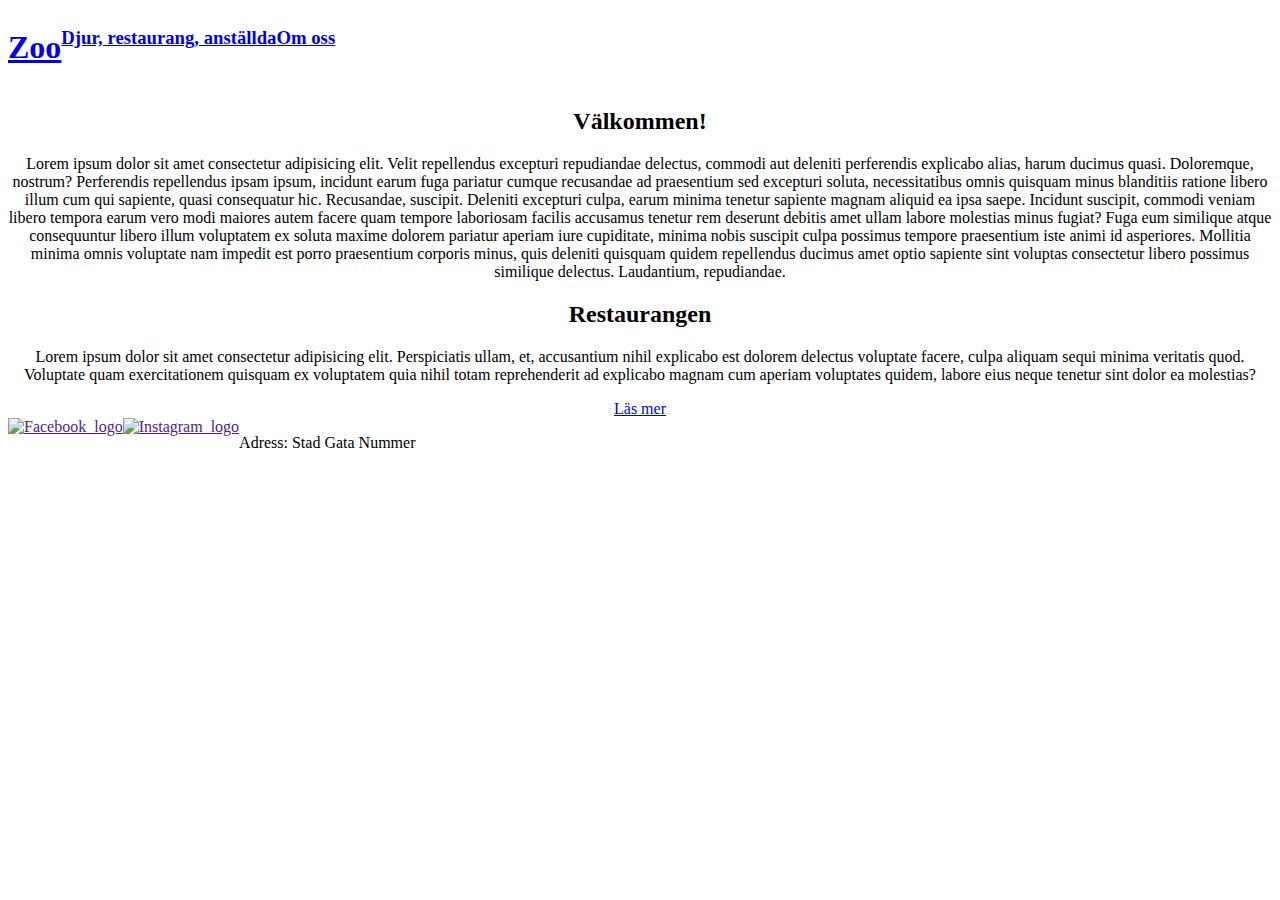
==== index.html @ ccea93da "La till filer" ====
<!DOCTYPE html>
<html lang="en">

<head>
    <meta charset="UTF-8">
    <meta http-equiv="X-UA-Compatible" content="IE=edge">
    <meta name="viewport" content="width=device-width, initial-scale=1.0">
    <link rel="stylesheet" href="css/style.css">
    <title>Document</title>
</head>

<body>
    <div id="grid_wrapper">

        <header id="navbar">
            <h1><a href="index.html">Zoo</a></h1>
            <h3> <a href="annat.html">Djur, restaurang, anställda</a> </h3>
            <h3> <a href="omoss.html">Om oss</a> </h3>

        </header>

        <div id="welcome">
            <h2>Välkommen!</h2>
            <p>Lorem ipsum dolor sit amet consectetur adipisicing elit. Velit repellendus excepturi repudiandae delectus, commodi aut deleniti perferendis explicabo alias, harum ducimus quasi. Doloremque, nostrum? Perferendis repellendus ipsam ipsum, incidunt earum fuga pariatur cumque recusandae ad praesentium sed excepturi soluta, necessitatibus omnis quisquam minus blanditiis ratione libero illum cum qui sapiente, quasi consequatur hic. Recusandae, suscipit. Deleniti excepturi culpa, earum minima tenetur sapiente magnam aliquid ea ipsa saepe. Incidunt suscipit, commodi veniam libero tempora earum vero modi maiores autem facere quam tempore laboriosam facilis accusamus tenetur rem deserunt debitis amet ullam labore molestias minus fugiat? Fuga eum similique atque consequuntur libero illum voluptatem ex soluta maxime dolorem pariatur aperiam iure cupiditate, minima nobis suscipit culpa possimus tempore praesentium iste animi id asperiores. Mollitia minima omnis voluptate nam impedit est porro praesentium corporis minus, quis deleniti quisquam quidem repellendus ducimus amet optio sapiente sint voluptas consectetur libero possimus similique delectus. Laudantium, repudiandae.</p>

        </div>

        <div id="bottom">
            <h2>Restaurangen</h2>
            <p>Lorem ipsum dolor sit amet consectetur adipisicing elit. Perspiciatis ullam, et, accusantium nihil explicabo est dolorem delectus voluptate facere, culpa aliquam sequi minima veritatis quod. Voluptate quam exercitationem quisquam ex voluptatem quia nihil totam reprehenderit ad explicabo magnam cum aperiam voluptates quidem, labore eius neque tenetur sint dolor ea molestias?</p>
            <a href="annat.html">Läs mer</a>
        </div>


        <div id="footer">
            <a href="">
                <img src="" alt="Facebook_logo">
            </a>
            <a href="">
                <img src="" alt="Instagram_logo">
            </a>
            <p>Adress: Stad Gata Nummer</p>

        </div>



    </div>


</body>

</html>
---- css/style.css ----
#grid_wrapper {
    grid-template-rows: 50px 500px 450px minmax(100px,1fr);
    grid-template-columns: 1fr;

    grid-template-areas: 
    "na"
    "we"
    "bo"
    "fo";
}

#navbar {
    grid-area: na;
    display: flex;
}

#welcome {
    grid-area: we;
    text-align: center;
    
}

#bottom {
    grid-area: bo;
    text-align: center;
}

#footer {
    grid-area: fo;
    display: flex;
}
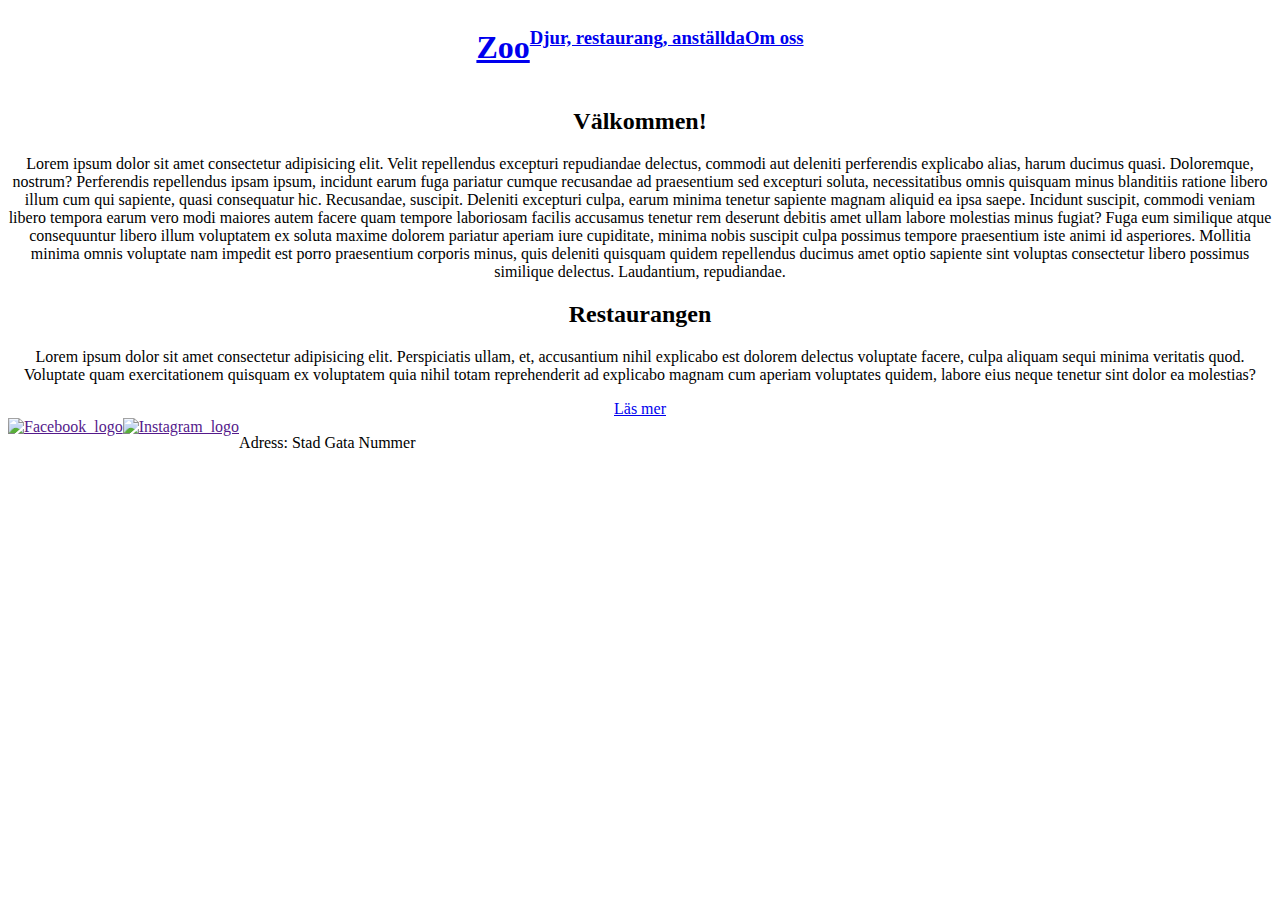
==== commit 27062ca6: "Små ändringar" ====
--- a/index.html
+++ b/index.html
@@ -31,7 +31,6 @@
             <a href="annat.html">Läs mer</a>
         </div>
 
-
         <div id="footer">
             <a href="">
                 <img src="" alt="Facebook_logo">
--- a/css/style.css
+++ b/css/style.css
@@ -13,6 +13,7 @@
 #navbar {
     grid-area: na;
     display: flex;
+    justify-content: center;
 }
 
 #welcome {
@@ -29,4 +30,20 @@
 #footer {
     grid-area: fo;
     display: flex;
+}
+
+/* Page 2 */
+
+#navbar2 {
+    grid-area: na2;
+    display: flex;
+    justify-content: center;
+}
+
+/* Page 3 */
+
+#navbar3 {
+    grid-area: na3;
+    display: flex;
+    justify-content: center;
 }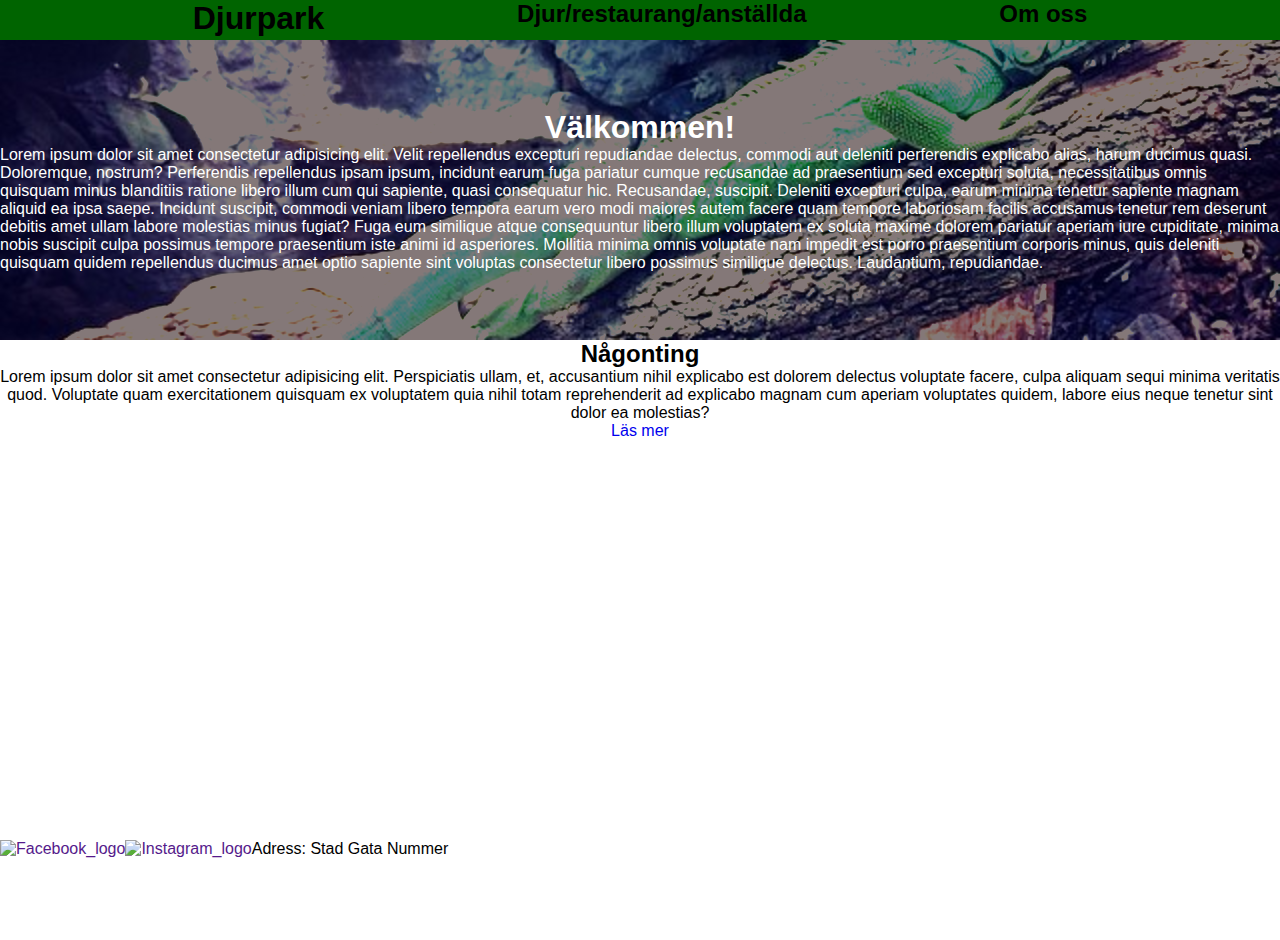
==== commit 4034005a: "Ändrade huvudsidan och mer" ====
--- a/index.html
+++ b/index.html
@@ -10,23 +10,23 @@
 </head>
 
 <body>
-    <div id="grid_wrapper">
+    <div id="grid_wrapper1">
 
-        <header id="navbar">
-            <h1><a href="index.html">Zoo</a></h1>
-            <h3> <a href="annat.html">Djur, restaurang, anställda</a> </h3>
-            <h3> <a href="omoss.html">Om oss</a> </h3>
+        <nav id="navbar">
+            <a href="index.html"><h1 class="link_header">Djurpark</h1></a>
+            <a href="annat.html"><h2 class="link_header">Djur/restaurang/anställda</h2></a>
+            <a href="omoss.html"><h2 class="link_header">Om oss</h2></a>
 
-        </header>
+        </nav>
 
         <div id="welcome">
-            <h2>Välkommen!</h2>
-            <p>Lorem ipsum dolor sit amet consectetur adipisicing elit. Velit repellendus excepturi repudiandae delectus, commodi aut deleniti perferendis explicabo alias, harum ducimus quasi. Doloremque, nostrum? Perferendis repellendus ipsam ipsum, incidunt earum fuga pariatur cumque recusandae ad praesentium sed excepturi soluta, necessitatibus omnis quisquam minus blanditiis ratione libero illum cum qui sapiente, quasi consequatur hic. Recusandae, suscipit. Deleniti excepturi culpa, earum minima tenetur sapiente magnam aliquid ea ipsa saepe. Incidunt suscipit, commodi veniam libero tempora earum vero modi maiores autem facere quam tempore laboriosam facilis accusamus tenetur rem deserunt debitis amet ullam labore molestias minus fugiat? Fuga eum similique atque consequuntur libero illum voluptatem ex soluta maxime dolorem pariatur aperiam iure cupiditate, minima nobis suscipit culpa possimus tempore praesentium iste animi id asperiores. Mollitia minima omnis voluptate nam impedit est porro praesentium corporis minus, quis deleniti quisquam quidem repellendus ducimus amet optio sapiente sint voluptas consectetur libero possimus similique delectus. Laudantium, repudiandae.</p>
+            <h1 id="welcome_header">Välkommen!</h1>
+            <p id="welcome_text">Lorem ipsum dolor sit amet consectetur adipisicing elit. Velit repellendus excepturi repudiandae delectus, commodi aut deleniti perferendis explicabo alias, harum ducimus quasi. Doloremque, nostrum? Perferendis repellendus ipsam ipsum, incidunt earum fuga pariatur cumque recusandae ad praesentium sed excepturi soluta, necessitatibus omnis quisquam minus blanditiis ratione libero illum cum qui sapiente, quasi consequatur hic. Recusandae, suscipit. Deleniti excepturi culpa, earum minima tenetur sapiente magnam aliquid ea ipsa saepe. Incidunt suscipit, commodi veniam libero tempora earum vero modi maiores autem facere quam tempore laboriosam facilis accusamus tenetur rem deserunt debitis amet ullam labore molestias minus fugiat? Fuga eum similique atque consequuntur libero illum voluptatem ex soluta maxime dolorem pariatur aperiam iure cupiditate, minima nobis suscipit culpa possimus tempore praesentium iste animi id asperiores. Mollitia minima omnis voluptate nam impedit est porro praesentium corporis minus, quis deleniti quisquam quidem repellendus ducimus amet optio sapiente sint voluptas consectetur libero possimus similique delectus. Laudantium, repudiandae.</p>
 
         </div>
 
         <div id="bottom">
-            <h2>Restaurangen</h2>
+            <h2>Någonting</h2>
             <p>Lorem ipsum dolor sit amet consectetur adipisicing elit. Perspiciatis ullam, et, accusantium nihil explicabo est dolorem delectus voluptate facere, culpa aliquam sequi minima veritatis quod. Voluptate quam exercitationem quisquam ex voluptatem quia nihil totam reprehenderit ad explicabo magnam cum aperiam voluptates quidem, labore eius neque tenetur sint dolor ea molestias?</p>
             <a href="annat.html">Läs mer</a>
         </div>
--- a/css/style.css
+++ b/css/style.css
@@ -1,8 +1,28 @@
+* {
+    padding: 0;
+    margin: 0;
+    font-family: Verdana, Geneva, Tahoma, sans-serif;
+}
 
-#grid_wrapper {
-    grid-template-rows: 50px 500px 450px minmax(100px,1fr);
+a {
+    text-decoration: none;
+}
+
+a:hover { 
+    background: rgba(213, 228, 137, 0.5);
+    cursor: pointer;
+}
+
+.link_header {
+    color: black;
+    text-decoration: none;
+}
+
+#grid_wrapper1 {
+    display: grid;
+    height: 100vh;
+    grid-template-rows: 40px 300px 500px minmax(100px,1fr);
     grid-template-columns: 1fr;
-
     grid-template-areas: 
     "na"
     "we"
@@ -13,13 +33,31 @@
 #navbar {
     grid-area: na;
     display: flex;
-    justify-content: center;
+    justify-content: space-evenly;
+    background-color: darkgreen;
 }
 
 #welcome {
+    display: flex;
+    background-color: rgb(132, 120, 120);
     grid-area: we;
+    justify-content: center;
+    flex-direction: column;
+    background-image: url("../img/animals/lizard.jpeg");
+    background-repeat: no-repeat;
+    background-size: cover;
+    background-position: center;
+    background-blend-mode: darken;
+}
+
+#welcome_header {
     text-align: center;
-    
+    color: rgb(255, 255, 255);
+}
+
+#welcome_text {
+    text-align: left;
+    color: rgb(255, 255, 255);
 }
 
 #bottom {
@@ -34,16 +72,33 @@
 
 /* Page 2 */
 
+#grid_wrapper2 {
+    height: 100vh;
+    display: grid;
+    grid-template-rows: 40px 1fr 1fr 1fr;
+    grid-template-columns: 1fr, 1fr;
+
+    grid-template-areas: 
+    "na2 na2"
+    "an an"
+    "re ti"
+    "em em";
+}
+
 #navbar2 {
     grid-area: na2;
     display: flex;
-    justify-content: center;
+    justify-content: space-evenly;
+    background-color: darkgreen;
 }
+
+
 
 /* Page 3 */
 
 #navbar3 {
-    grid-area: na3;
+
     display: flex;
-    justify-content: center;
+    justify-content: space-evenly;
+    background-color: darkgreen;
 }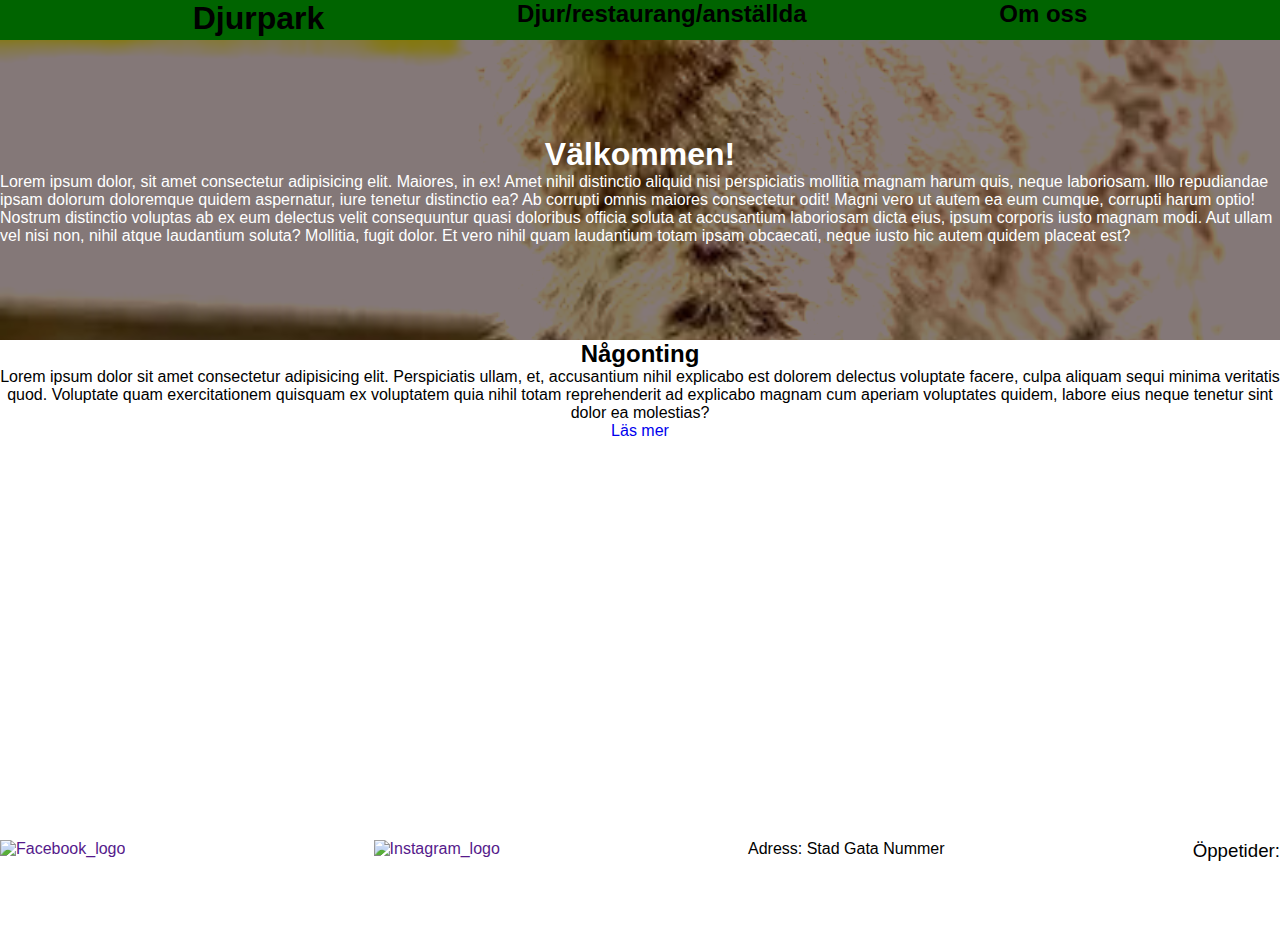
==== commit 1fc3ad55: "Card-layout och mer" ====
--- a/index.html
+++ b/index.html
@@ -1,52 +1,63 @@
 <!DOCTYPE html>
 <html lang="en">
+  <head>
+    <meta charset="UTF-8" />
+    <meta http-equiv="X-UA-Compatible" content="IE=edge" />
+    <meta name="viewport" content="width=device-width, initial-scale=1.0" />
+    <link rel="stylesheet" href="css/style.css" />
+    <title>Document</title>
+  </head>
 
-<head>
-    <meta charset="UTF-8">
-    <meta http-equiv="X-UA-Compatible" content="IE=edge">
-    <meta name="viewport" content="width=device-width, initial-scale=1.0">
-    <link rel="stylesheet" href="css/style.css">
-    <title>Document</title>
-</head>
+  <body>
+    <div id="grid_wrapper1">
+      <nav id="navbar">
+        <a href="index.html"><h1 class="link_header">Djurpark</h1></a>
+        <a href="annat.html"
+          ><h2 class="link_header">Djur/restaurang/anställda</h2></a
+        >
+        <a href="omoss.html"><h2 class="link_header">Om oss</h2></a>
+      </nav>
 
-<body>
-    <div id="grid_wrapper1">
+      <div id="welcome">
+        <h1 id="welcome_header">Välkommen!</h1>
+        <p id="welcome_text">
+          Lorem ipsum dolor, sit amet consectetur adipisicing elit. Maiores, in
+          ex! Amet nihil distinctio aliquid nisi perspiciatis mollitia magnam
+          harum quis, neque laboriosam. Illo repudiandae ipsam dolorum
+          doloremque quidem aspernatur, iure tenetur distinctio ea? Ab corrupti
+          omnis maiores consectetur odit! Magni vero ut autem ea eum cumque,
+          corrupti harum optio! Nostrum distinctio voluptas ab ex eum delectus
+          velit consequuntur quasi doloribus officia soluta at accusantium
+          laboriosam dicta eius, ipsum corporis iusto magnam modi. Aut ullam vel
+          nisi non, nihil atque laudantium soluta? Mollitia, fugit dolor. Et
+          vero nihil quam laudantium totam ipsam obcaecati, neque iusto hic
+          autem quidem placeat est?
+        </p>
+      </div>
 
-        <nav id="navbar">
-            <a href="index.html"><h1 class="link_header">Djurpark</h1></a>
-            <a href="annat.html"><h2 class="link_header">Djur/restaurang/anställda</h2></a>
-            <a href="omoss.html"><h2 class="link_header">Om oss</h2></a>
+      <div id="bottom">
+        <h2>Någonting</h2>
+        <p>
+          Lorem ipsum dolor sit amet consectetur adipisicing elit. Perspiciatis
+          ullam, et, accusantium nihil explicabo est dolorem delectus voluptate
+          facere, culpa aliquam sequi minima veritatis quod. Voluptate quam
+          exercitationem quisquam ex voluptatem quia nihil totam reprehenderit
+          ad explicabo magnam cum aperiam voluptates quidem, labore eius neque
+          tenetur sint dolor ea molestias?
+        </p>
+        <a href="annat.html">Läs mer</a>
+      </div>
 
-        </nav>
-
-        <div id="welcome">
-            <h1 id="welcome_header">Välkommen!</h1>
-            <p id="welcome_text">Lorem ipsum dolor sit amet consectetur adipisicing elit. Velit repellendus excepturi repudiandae delectus, commodi aut deleniti perferendis explicabo alias, harum ducimus quasi. Doloremque, nostrum? Perferendis repellendus ipsam ipsum, incidunt earum fuga pariatur cumque recusandae ad praesentium sed excepturi soluta, necessitatibus omnis quisquam minus blanditiis ratione libero illum cum qui sapiente, quasi consequatur hic. Recusandae, suscipit. Deleniti excepturi culpa, earum minima tenetur sapiente magnam aliquid ea ipsa saepe. Incidunt suscipit, commodi veniam libero tempora earum vero modi maiores autem facere quam tempore laboriosam facilis accusamus tenetur rem deserunt debitis amet ullam labore molestias minus fugiat? Fuga eum similique atque consequuntur libero illum voluptatem ex soluta maxime dolorem pariatur aperiam iure cupiditate, minima nobis suscipit culpa possimus tempore praesentium iste animi id asperiores. Mollitia minima omnis voluptate nam impedit est porro praesentium corporis minus, quis deleniti quisquam quidem repellendus ducimus amet optio sapiente sint voluptas consectetur libero possimus similique delectus. Laudantium, repudiandae.</p>
-
-        </div>
-
-        <div id="bottom">
-            <h2>Någonting</h2>
-            <p>Lorem ipsum dolor sit amet consectetur adipisicing elit. Perspiciatis ullam, et, accusantium nihil explicabo est dolorem delectus voluptate facere, culpa aliquam sequi minima veritatis quod. Voluptate quam exercitationem quisquam ex voluptatem quia nihil totam reprehenderit ad explicabo magnam cum aperiam voluptates quidem, labore eius neque tenetur sint dolor ea molestias?</p>
-            <a href="annat.html">Läs mer</a>
-        </div>
-
-        <div id="footer">
-            <a href="">
-                <img src="" alt="Facebook_logo">
-            </a>
-            <a href="">
-                <img src="" alt="Instagram_logo">
-            </a>
-            <p>Adress: Stad Gata Nummer</p>
-
-        </div>
-
-
-
+      <div id="footer">
+        <a href="">
+          <img src="" alt="Facebook_logo" />
+        </a>
+        <a href="">
+          <img src="" alt="Instagram_logo" />
+        </a>
+        <p>Adress: Stad Gata Nummer</p>
+        <h3>Öppetider:</h3>
+      </div>
     </div>
-
-
-</body>
-
-</html>+  </body>
+</html>
--- a/css/style.css
+++ b/css/style.css
@@ -1,29 +1,34 @@
 * {
-    padding: 0;
-    margin: 0;
-    font-family: Verdana, Geneva, Tahoma, sans-serif;
+  padding: 0;
+  margin: 0;
+  font-family: Verdana, Geneva, Tahoma, sans-serif;
+  box-sizing: border-box;
+}
+
+h3 {
+  font-weight: lighter;
 }
 
 a {
-    text-decoration: none;
+  text-decoration: none;
 }
 
-a:hover { 
-    background: rgba(213, 228, 137, 0.5);
-    cursor: pointer;
+a:hover {
+  background: rgba(213, 228, 137, 0.5);
+  cursor: pointer;
 }
 
 .link_header {
-    color: black;
-    text-decoration: none;
+  color: black;
+  text-decoration: none;
 }
 
 #grid_wrapper1 {
-    display: grid;
-    height: 100vh;
-    grid-template-rows: 40px 300px 500px minmax(100px,1fr);
-    grid-template-columns: 1fr;
-    grid-template-areas: 
+  display: grid;
+  height: 100vh;
+  grid-template-rows: 40px 300px 500px minmax(100px, 1fr);
+  grid-template-columns: 1fr;
+  grid-template-areas:
     "na"
     "we"
     "bo"
@@ -31,54 +36,56 @@
 }
 
 #navbar {
-    grid-area: na;
-    display: flex;
-    justify-content: space-evenly;
-    background-color: darkgreen;
+  grid-area: na;
+  display: flex;
+  justify-content: space-evenly;
+  background-color: darkgreen;
 }
 
 #welcome {
-    display: flex;
-    background-color: rgb(132, 120, 120);
-    grid-area: we;
-    justify-content: center;
-    flex-direction: column;
-    background-image: url("../img/animals/lizard.jpeg");
-    background-repeat: no-repeat;
-    background-size: cover;
-    background-position: center;
-    background-blend-mode: darken;
+  display: flex;
+  background-color: rgb(132, 120, 120);
+  grid-area: we;
+  justify-content: center;
+  flex-direction: column;
+  background-image: url("../img/animals/lynx.jpg");
+  background-repeat: no-repeat;
+  background-size: cover;
+  background-position: center;
+  background-blend-mode: darken;
 }
 
 #welcome_header {
-    text-align: center;
-    color: rgb(255, 255, 255);
+  text-align: center;
+  color: rgb(255, 255, 255);
 }
 
 #welcome_text {
-    text-align: left;
-    color: rgb(255, 255, 255);
+  text-align: left;
+  color: rgb(255, 255, 255);
 }
 
 #bottom {
-    grid-area: bo;
-    text-align: center;
+  grid-area: bo;
+  text-align: center;
 }
 
 #footer {
-    grid-area: fo;
-    display: flex;
+  grid-area: fo;
+  display: flex;
+  justify-content: space-between;
+  text-align: left;
 }
 
 /* Page 2 */
 
 #grid_wrapper2 {
-    height: 100vh;
-    display: grid;
-    grid-template-rows: 40px 1fr 1fr 1fr;
-    grid-template-columns: 1fr, 1fr;
+  height: 100vh;
+  display: grid;
+  grid-template-rows: 40px 1fr 1fr 1fr;
+  grid-template-columns: 1fr, 1fr;
 
-    grid-template-areas: 
+  grid-template-areas:
     "na2 na2"
     "an an"
     "re ti"
@@ -86,19 +93,72 @@
 }
 
 #navbar2 {
-    grid-area: na2;
-    display: flex;
-    justify-content: space-evenly;
-    background-color: darkgreen;
+  grid-area: na2;
+  display: flex;
+  justify-content: space-evenly;
+  background-color: darkgreen;
 }
 
+#animals {
+    grid-area: an;
+    text-align: center;
+}
 
+#animal_cards {
+    display: flex;
+    flex-wrap: wrap;
+    justify-content: center;
+    flex-direction: row;
+}
+
+.article_animal {
+    display: flex;
+    text-align: center;
+    flex-direction: column;
+    margin: 10px;
+}
+
+.img_animal {
+    border: 3px solid black;
+    border-radius: 10%;
+    width: 300px;
+    height: 300px;
+}
+
+#restaurant {
+    grid-area: re;
+    text-align: center;
+}
+
+#dish_cards {
+    display: flex;
+    flex-direction: row;
+    justify-content: flex-start;
+    flex-wrap: wrap;
+}
+
+.img_dish {
+  border: 3px solid black;
+  border-radius: 10%;
+  width: 300px;
+  height: 300px;
+}
+
+#times {
+    grid-area: ti;
+    border: 4px ridge black;
+    width: 300px;
+    text-align: center;
+}
+
+#employees {
+    grid-area: em;
+}
 
 /* Page 3 */
 
 #navbar3 {
-
-    display: flex;
-    justify-content: space-evenly;
-    background-color: darkgreen;
-}+  display: flex;
+  justify-content: space-evenly;
+  background-color: darkgreen;
+}
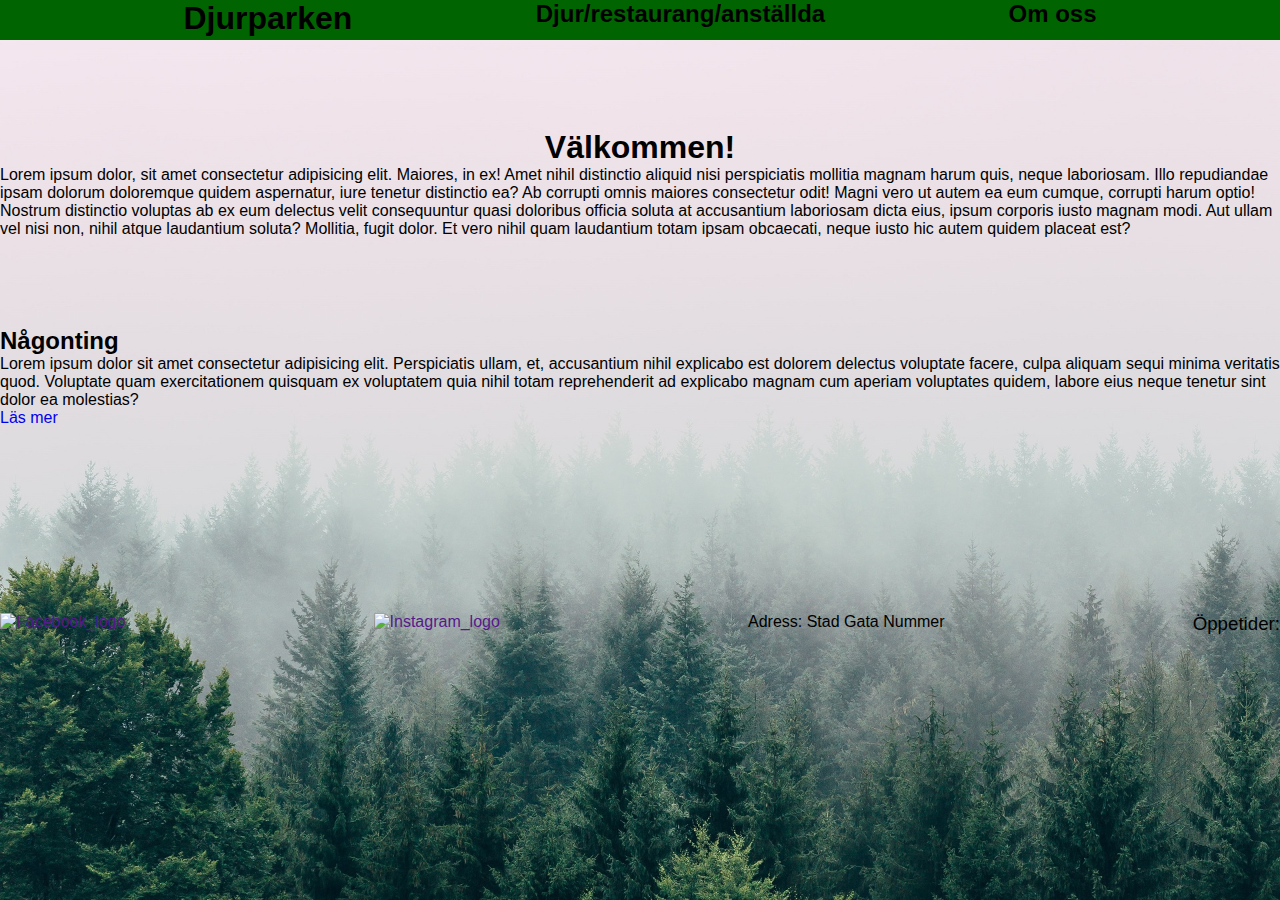
==== commit 5af2f755: "Ändrat första- och andrasidan." ====
--- a/index.html
+++ b/index.html
@@ -11,7 +11,7 @@
   <body>
     <div id="grid_wrapper1">
       <nav id="navbar">
-        <a href="index.html"><h1 class="link_header">Djurpark</h1></a>
+        <a href="index.html"><h1 class="link_header">Djurparken</h1></a>
         <a href="annat.html"
           ><h2 class="link_header">Djur/restaurang/anställda</h2></a
         >
--- a/css/style.css
+++ b/css/style.css
@@ -26,13 +26,19 @@
 #grid_wrapper1 {
   display: grid;
   height: 100vh;
-  grid-template-rows: 40px 300px 500px minmax(100px, 1fr);
+  grid-template-rows: 40px 1fr 1fr minmax(100px, 1fr);
   grid-template-columns: 1fr;
   grid-template-areas:
     "na"
     "we"
     "bo"
     "fo";
+
+	background-image: url("../img/backgrounds/forest.jpg");
+  	background-repeat: no-repeat;
+  	background-size: cover;
+  	background-position: center;
+  	background-blend-mode: darken;
 }
 
 #navbar {
@@ -44,30 +50,24 @@
 
 #welcome {
   display: flex;
-  background-color: rgb(132, 120, 120);
   grid-area: we;
   justify-content: center;
   flex-direction: column;
-  background-image: url("../img/animals/lynx.jpg");
-  background-repeat: no-repeat;
-  background-size: cover;
-  background-position: center;
-  background-blend-mode: darken;
+  
 }
 
 #welcome_header {
   text-align: center;
-  color: rgb(255, 255, 255);
 }
 
 #welcome_text {
   text-align: left;
-  color: rgb(255, 255, 255);
 }
 
 #bottom {
   grid-area: bo;
-  text-align: center;
+  text-align: left;
+  word-wrap: wrap;
 }
 
 #footer {
@@ -80,16 +80,21 @@
 /* Page 2 */
 
 #grid_wrapper2 {
-  height: 100vh;
+  height: auto;
   display: grid;
-  grid-template-rows: 40px 1fr 1fr 1fr;
+  grid-template-rows: 40px 1fr 1fr;
   grid-template-columns: 1fr, 1fr;
 
   grid-template-areas:
     "na2 na2"
     "an an"
-    "re ti"
-    "em em";
+    "re ti";
+
+    background-image: url("../img/backgrounds/rainforest.jpg");
+    background-size: cover;
+    background-repeat: no-repeat;
+	background-position: center;
+	background-blend-mode: darken;
 }
 
 #navbar2 {
@@ -102,6 +107,9 @@
 #animals {
     grid-area: an;
     text-align: center;
+	background-color: rgba(0, 0, 0, 0.3);
+	border: 4px ridge white;
+	color: white;
 }
 
 #animal_cards {
@@ -109,8 +117,8 @@
     flex-wrap: wrap;
     justify-content: center;
     flex-direction: row;
+	color: white;
 }
-
 .article_animal {
     display: flex;
     text-align: center;
@@ -128,6 +136,9 @@
 #restaurant {
     grid-area: re;
     text-align: center;
+	color: white;
+	background-color: rgba(0, 0, 0, 0.3);
+	border: 4px ridge white;
 }
 
 #dish_cards {
@@ -135,6 +146,7 @@
     flex-direction: row;
     justify-content: flex-start;
     flex-wrap: wrap;
+	color: white;
 }
 
 .img_dish {
@@ -145,20 +157,36 @@
 }
 
 #times {
-    grid-area: ti;
-    border: 4px ridge black;
-    width: 300px;
-    text-align: center;
-}
-
-#employees {
-    grid-area: em;
+  grid-area: ti;
+  border: 4px ridge white;
+  width: 500px;
+  text-align: center;
+  color: white;
+  background-color: rgba(0, 0, 0, 0.3);
+  height: 200px;
 }
 
 /* Page 3 */
 
+#grid_wrapper3 {
+	height: 100vh;
+  	display: grid;
+  	grid-template-rows: 1fr 1fr 1fr;
+  	grid-template-columns: 1fr, 1fr;
+
+  	grid-template-areas:
+  	"na na"
+  	"om om"  
+  	"em em";
+}
+
 #navbar3 {
-  display: flex;
-  justify-content: space-evenly;
-  background-color: darkgreen;
+  	grid-area: na;
+  	display: flex;
+  	justify-content: space-evenly;
+  	background-color: darkgreen;
 }
+
+#employees {
+  	grid-area: em;
+}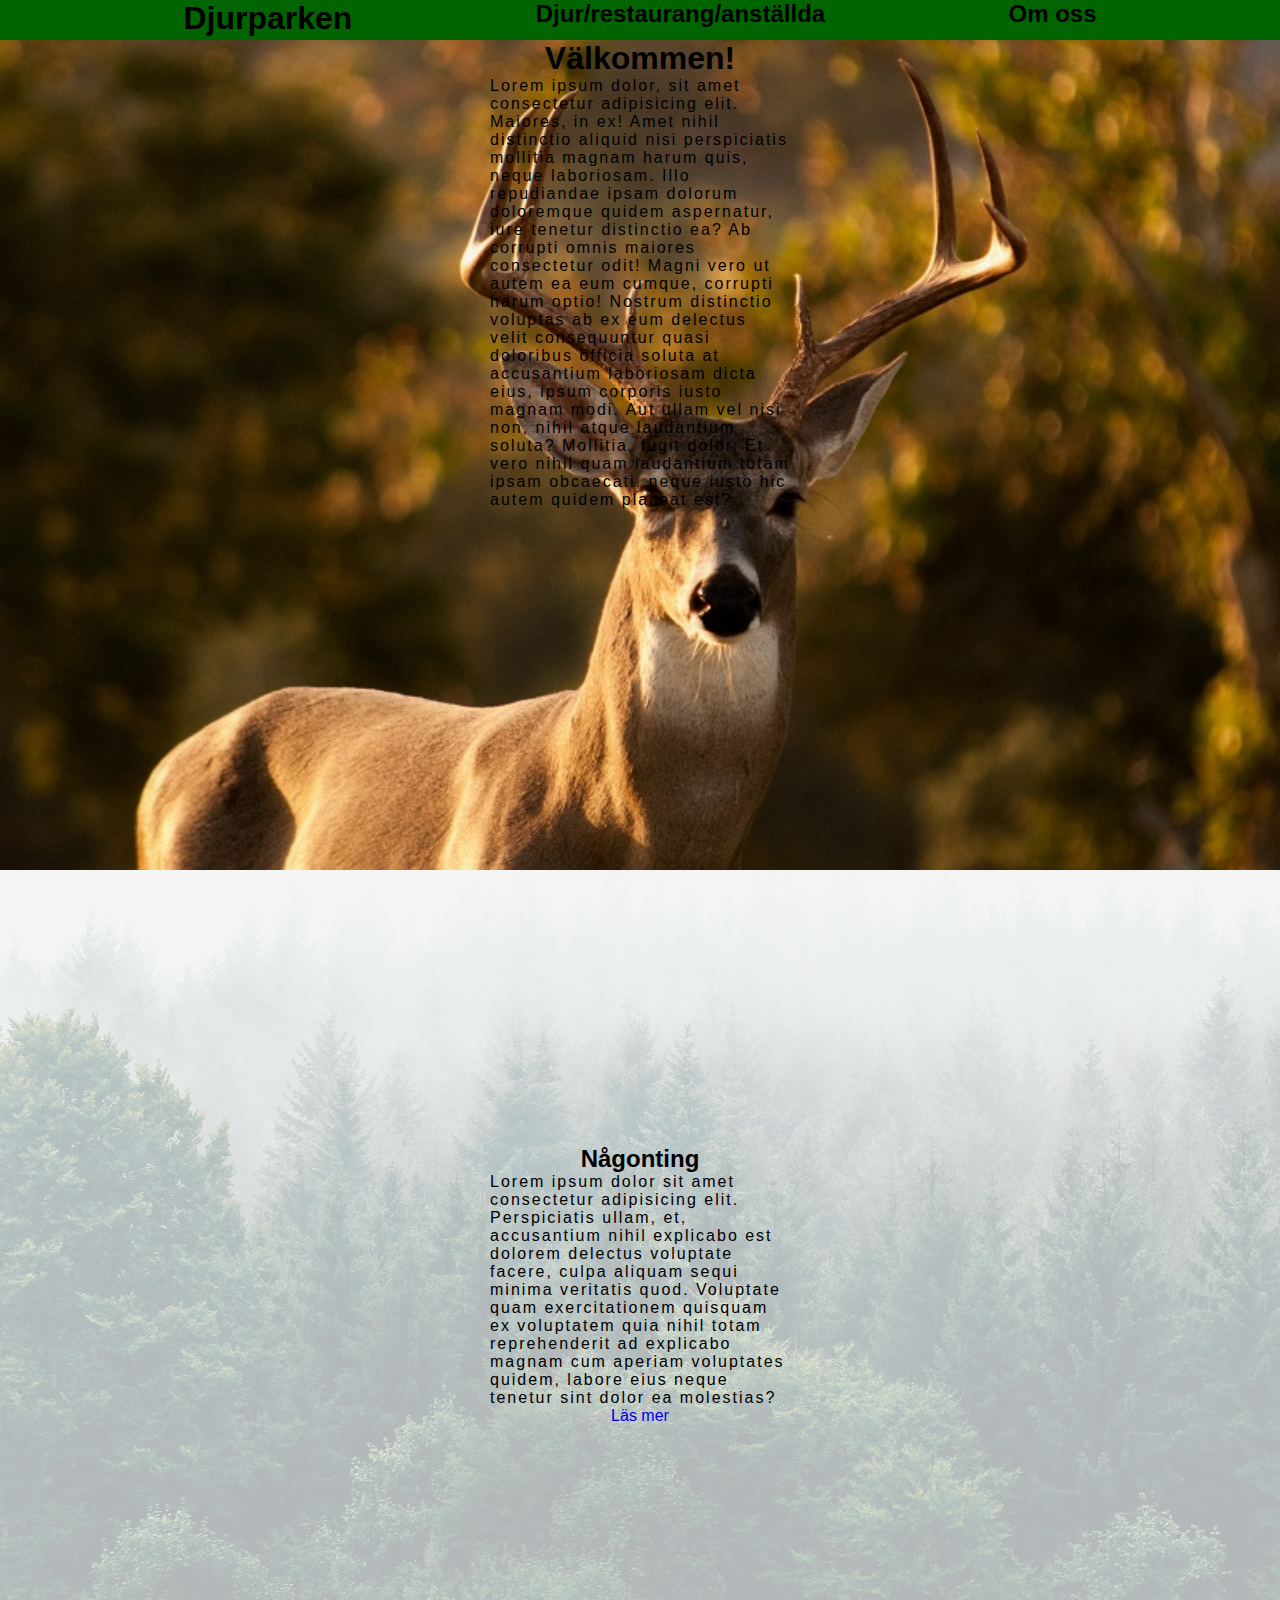
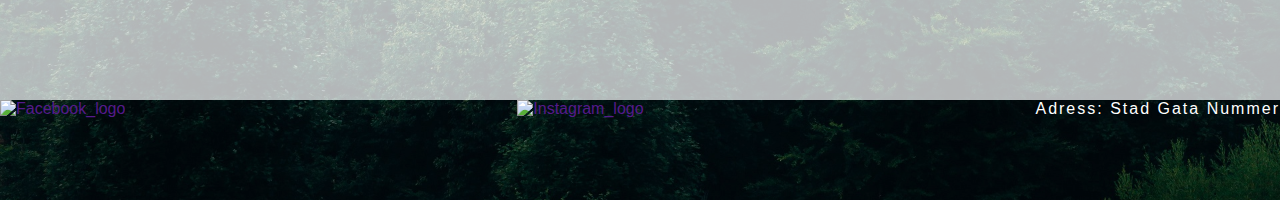
==== commit 42ee006f: "Ändrat bakgrunder och textstil" ====
--- a/index.html
+++ b/index.html
@@ -13,14 +13,14 @@
       <nav id="navbar">
         <a href="index.html"><h1 class="link_header">Djurparken</h1></a>
         <a href="annat.html"
-          ><h2 class="link_header">Djur/restaurang/anställda</h2></a
-        >
+          ><h2 class="link_header">Djur/restaurang/anställda</h2></a>
         <a href="omoss.html"><h2 class="link_header">Om oss</h2></a>
       </nav>
 
       <div id="welcome">
-        <h1 id="welcome_header">Välkommen!</h1>
-        <p id="welcome_text">
+        <div id="welcome_info">
+          <h1 id="welcome_header">Välkommen!</h1>
+          <p id="welcome_text">
           Lorem ipsum dolor, sit amet consectetur adipisicing elit. Maiores, in
           ex! Amet nihil distinctio aliquid nisi perspiciatis mollitia magnam
           harum quis, neque laboriosam. Illo repudiandae ipsam dolorum
@@ -32,7 +32,8 @@
           nisi non, nihil atque laudantium soluta? Mollitia, fugit dolor. Et
           vero nihil quam laudantium totam ipsam obcaecati, neque iusto hic
           autem quidem placeat est?
-        </p>
+          </p>
+        </div>
       </div>
 
       <div id="bottom">
@@ -48,7 +49,7 @@
         <a href="annat.html">Läs mer</a>
       </div>
 
-      <div id="footer">
+      <footer id="footer">
         <a href="">
           <img src="" alt="Facebook_logo" />
         </a>
@@ -56,8 +57,7 @@
           <img src="" alt="Instagram_logo" />
         </a>
         <p>Adress: Stad Gata Nummer</p>
-        <h3>Öppetider:</h3>
-      </div>
+      </footer>
     </div>
   </body>
 </html>
--- a/css/style.css
+++ b/css/style.css
@@ -25,8 +25,8 @@
 
 #grid_wrapper1 {
   display: grid;
-  height: 100vh;
-  grid-template-rows: 40px 1fr 1fr minmax(100px, 1fr);
+  height: 200vh;
+  grid-template-rows: 40px 1fr 1fr minmax(50px, 100px);
   grid-template-columns: 1fr;
   grid-template-areas:
     "na"
@@ -34,11 +34,11 @@
     "bo"
     "fo";
 
-	background-image: url("../img/backgrounds/forest.jpg");
-  	background-repeat: no-repeat;
-  	background-size: cover;
-  	background-position: center;
-  	background-blend-mode: darken;
+  background-image: url("../img/backgrounds/forest.jpg");
+  background-repeat: no-repeat;
+  background-size: cover;
+  background-position: center;
+  background-blend-mode: darken;
 }
 
 #navbar {
@@ -49,11 +49,19 @@
 }
 
 #welcome {
-  display: flex;
   grid-area: we;
+  background: url("../img/animals/deer.jpg") repeat rgba(255, 255, 255, 0.4);
+  background-repeat: no-repeat;
+  background-size: cover;
+  background-position: center;
+  
+}
+
+#welcome_info {
+  display: flex;
   justify-content: center;
   flex-direction: column;
-  
+  align-items: center;
 }
 
 #welcome_header {
@@ -65,9 +73,12 @@
 }
 
 #bottom {
+  display: flex;
   grid-area: bo;
-  text-align: left;
-  word-wrap: wrap;
+  justify-content: center;
+  flex-direction: column;
+  background-color: rgba(255, 255, 255, 0.7);
+  align-items: center;
 }
 
 #footer {
@@ -75,6 +86,8 @@
   display: flex;
   justify-content: space-between;
   text-align: left;
+  color: white;
+  background-color: rgba(0, 0, 0, 0.3);
 }
 
 /* Page 2 */
@@ -136,24 +149,24 @@
 #restaurant {
     grid-area: re;
     text-align: center;
-	color: white;
-	background-color: rgba(0, 0, 0, 0.3);
-	border: 4px ridge white;
+	  color: white;
+	  background-color: rgba(0, 0, 0, 0.8);
+	  border: 4px ridge white;
 }
 
 #dish_cards {
     display: flex;
-    flex-direction: row;
+    flex-direction: column;
     justify-content: flex-start;
     flex-wrap: wrap;
-	color: white;
+	  color: white;
 }
 
 .img_dish {
-  border: 3px solid black;
-  border-radius: 10%;
-  width: 300px;
-  height: 300px;
+    border: 3px solid black;
+    border-radius: 10%;
+    width: 300px;
+    height: 300px;
 }
 
 #times {
@@ -171,12 +184,12 @@
 #grid_wrapper3 {
 	height: 100vh;
   	display: grid;
-  	grid-template-rows: 1fr 1fr 1fr;
+  	grid-template-rows: 40px 1fr 1fr;
   	grid-template-columns: 1fr, 1fr;
 
   	grid-template-areas:
   	"na na"
-  	"om om"  
+  	"in in"  
   	"em em";
 }
 
@@ -187,6 +200,38 @@
   	background-color: darkgreen;
 }
 
+#info {
+  grid-area: in;
+  
+}
+
+#historia {
+  display: flex;
+  border: 4px ridge white;
+  flex-direction: row;
+  align-items: center;
+  text-align: left;
+  justify-content: space-around;
+  
+}
+
 #employees {
   	grid-area: em;
+}
+
+p {
+  text-overflow: ellipsis;
+  max-width: 300px;
+  letter-spacing: 2px;
+}
+
+#img_papegoja {
+  width: 500px;
+  height: auto;
+  position: relative;
+  left: 300px;
+}
+
+.header_center {
+  text-align: center;
 }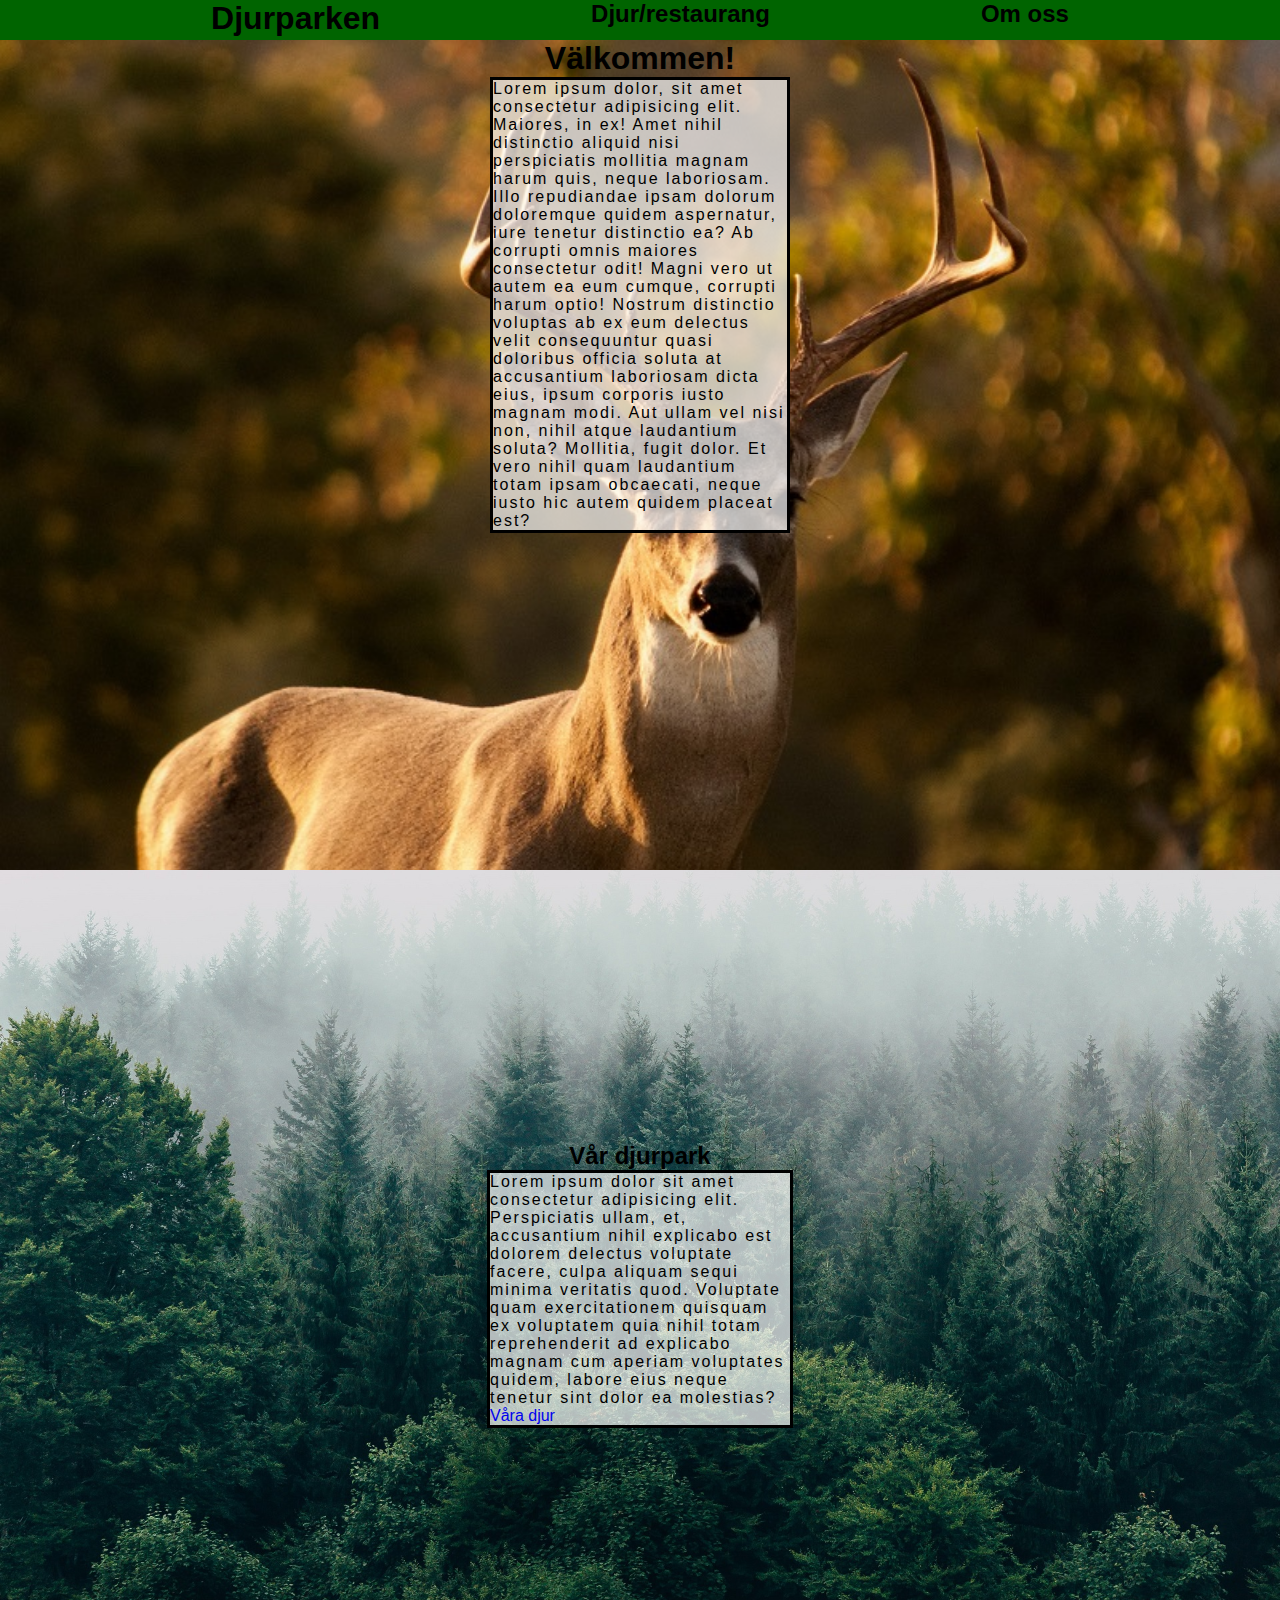
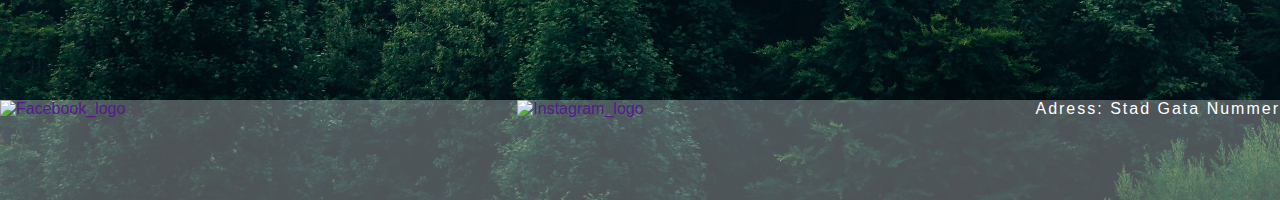
==== commit 7bc50326: "Ändrat borders, bildstorlek och textfärg och mer." ====
--- a/index.html
+++ b/index.html
@@ -5,7 +5,7 @@
     <meta http-equiv="X-UA-Compatible" content="IE=edge" />
     <meta name="viewport" content="width=device-width, initial-scale=1.0" />
     <link rel="stylesheet" href="css/style.css" />
-    <title>Document</title>
+    <title>Djurparken</title>
   </head>
 
   <body>
@@ -13,7 +13,7 @@
       <nav id="navbar">
         <a href="index.html"><h1 class="link_header">Djurparken</h1></a>
         <a href="annat.html"
-          ><h2 class="link_header">Djur/restaurang/anställda</h2></a>
+          ><h2 class="link_header">Djur/restaurang</h2></a>
         <a href="omoss.html"><h2 class="link_header">Om oss</h2></a>
       </nav>
 
@@ -37,16 +37,19 @@
       </div>
 
       <div id="bottom">
-        <h2>Någonting</h2>
-        <p>
-          Lorem ipsum dolor sit amet consectetur adipisicing elit. Perspiciatis
-          ullam, et, accusantium nihil explicabo est dolorem delectus voluptate
-          facere, culpa aliquam sequi minima veritatis quod. Voluptate quam
-          exercitationem quisquam ex voluptatem quia nihil totam reprehenderit
-          ad explicabo magnam cum aperiam voluptates quidem, labore eius neque
-          tenetur sint dolor ea molestias?
-        </p>
-        <a href="annat.html">Läs mer</a>
+        <h2>Vår djurpark</h2>
+        <div id="bottom_text">
+          <p>
+            Lorem ipsum dolor sit amet consectetur adipisicing elit. Perspiciatis
+            ullam, et, accusantium nihil explicabo est dolorem delectus voluptate
+            facere, culpa aliquam sequi minima veritatis quod. Voluptate quam
+            exercitationem quisquam ex voluptatem quia nihil totam reprehenderit
+            ad explicabo magnam cum aperiam voluptates quidem, labore eius neque
+            tenetur sint dolor ea molestias?
+          </p>
+          <a href="annat.html">Våra djur</a>
+        </div>
+        
       </div>
 
       <footer id="footer">
--- a/css/style.css
+++ b/css/style.css
@@ -54,7 +54,6 @@
   background-repeat: no-repeat;
   background-size: cover;
   background-position: center;
-  
 }
 
 #welcome_info {
@@ -62,6 +61,7 @@
   justify-content: center;
   flex-direction: column;
   align-items: center;
+  
 }
 
 #welcome_header {
@@ -69,7 +69,10 @@
 }
 
 #welcome_text {
-  text-align: left;
+    text-align: left;
+    border: 3px solid black;
+    border-radius: 0%;
+    background-color:  rgba(255, 255, 255, 0.7);
 }
 
 #bottom {
@@ -77,8 +80,13 @@
   grid-area: bo;
   justify-content: center;
   flex-direction: column;
+
+  align-items: center;
+}
+
+#bottom_text {
+  border: 3px solid black;
   background-color: rgba(255, 255, 255, 0.7);
-  align-items: center;
 }
 
 #footer {
@@ -87,7 +95,7 @@
   justify-content: space-between;
   text-align: left;
   color: white;
-  background-color: rgba(0, 0, 0, 0.3);
+  background-color: rgba(255, 255, 255, 0.3);
 }
 
 /* Page 2 */
@@ -120,9 +128,8 @@
 #animals {
     grid-area: an;
     text-align: center;
-	background-color: rgba(0, 0, 0, 0.3);
-	border: 4px ridge white;
-	color: white;
+	  background-color: rgba(255, 255, 255, 0.3);
+	  border: 3px solid black;
 }
 
 #animal_cards {
@@ -130,7 +137,6 @@
     flex-wrap: wrap;
     justify-content: center;
     flex-direction: row;
-	color: white;
 }
 .article_animal {
     display: flex;
@@ -142,16 +148,15 @@
 .img_animal {
     border: 3px solid black;
     border-radius: 10%;
-    width: 300px;
-    height: 300px;
+    width: 500px;
+    height: 500px;
 }
 
 #restaurant {
     grid-area: re;
     text-align: center;
-	  color: white;
-	  background-color: rgba(0, 0, 0, 0.8);
-	  border: 4px ridge white;
+	  background-color: rgba(255, 255, 255, 0.3);
+	  border: 3px solid black;
 }
 
 #dish_cards {
@@ -159,7 +164,6 @@
     flex-direction: column;
     justify-content: flex-start;
     flex-wrap: wrap;
-	  color: white;
 }
 
 .img_dish {
@@ -171,12 +175,14 @@
 
 #times {
   grid-area: ti;
-  border: 4px ridge white;
+  border: 3px solid black;
   width: 500px;
   text-align: center;
-  color: white;
-  background-color: rgba(0, 0, 0, 0.3);
+  background-color:  rgba(255, 255, 255, 0.3);
   height: 200px;
+  display: flex;
+  flex-direction: column;
+  align-items: center;
 }
 
 /* Page 3 */
@@ -207,7 +213,7 @@
 
 #historia {
   display: flex;
-  border: 4px ridge white;
+  border: 3px solid black;
   flex-direction: row;
   align-items: center;
   text-align: left;
@@ -226,10 +232,11 @@
 }
 
 #img_papegoja {
-  width: 500px;
+  width: 600px;
   height: auto;
   position: relative;
   left: 300px;
+  bottom: 90px;
 }
 
 .header_center {
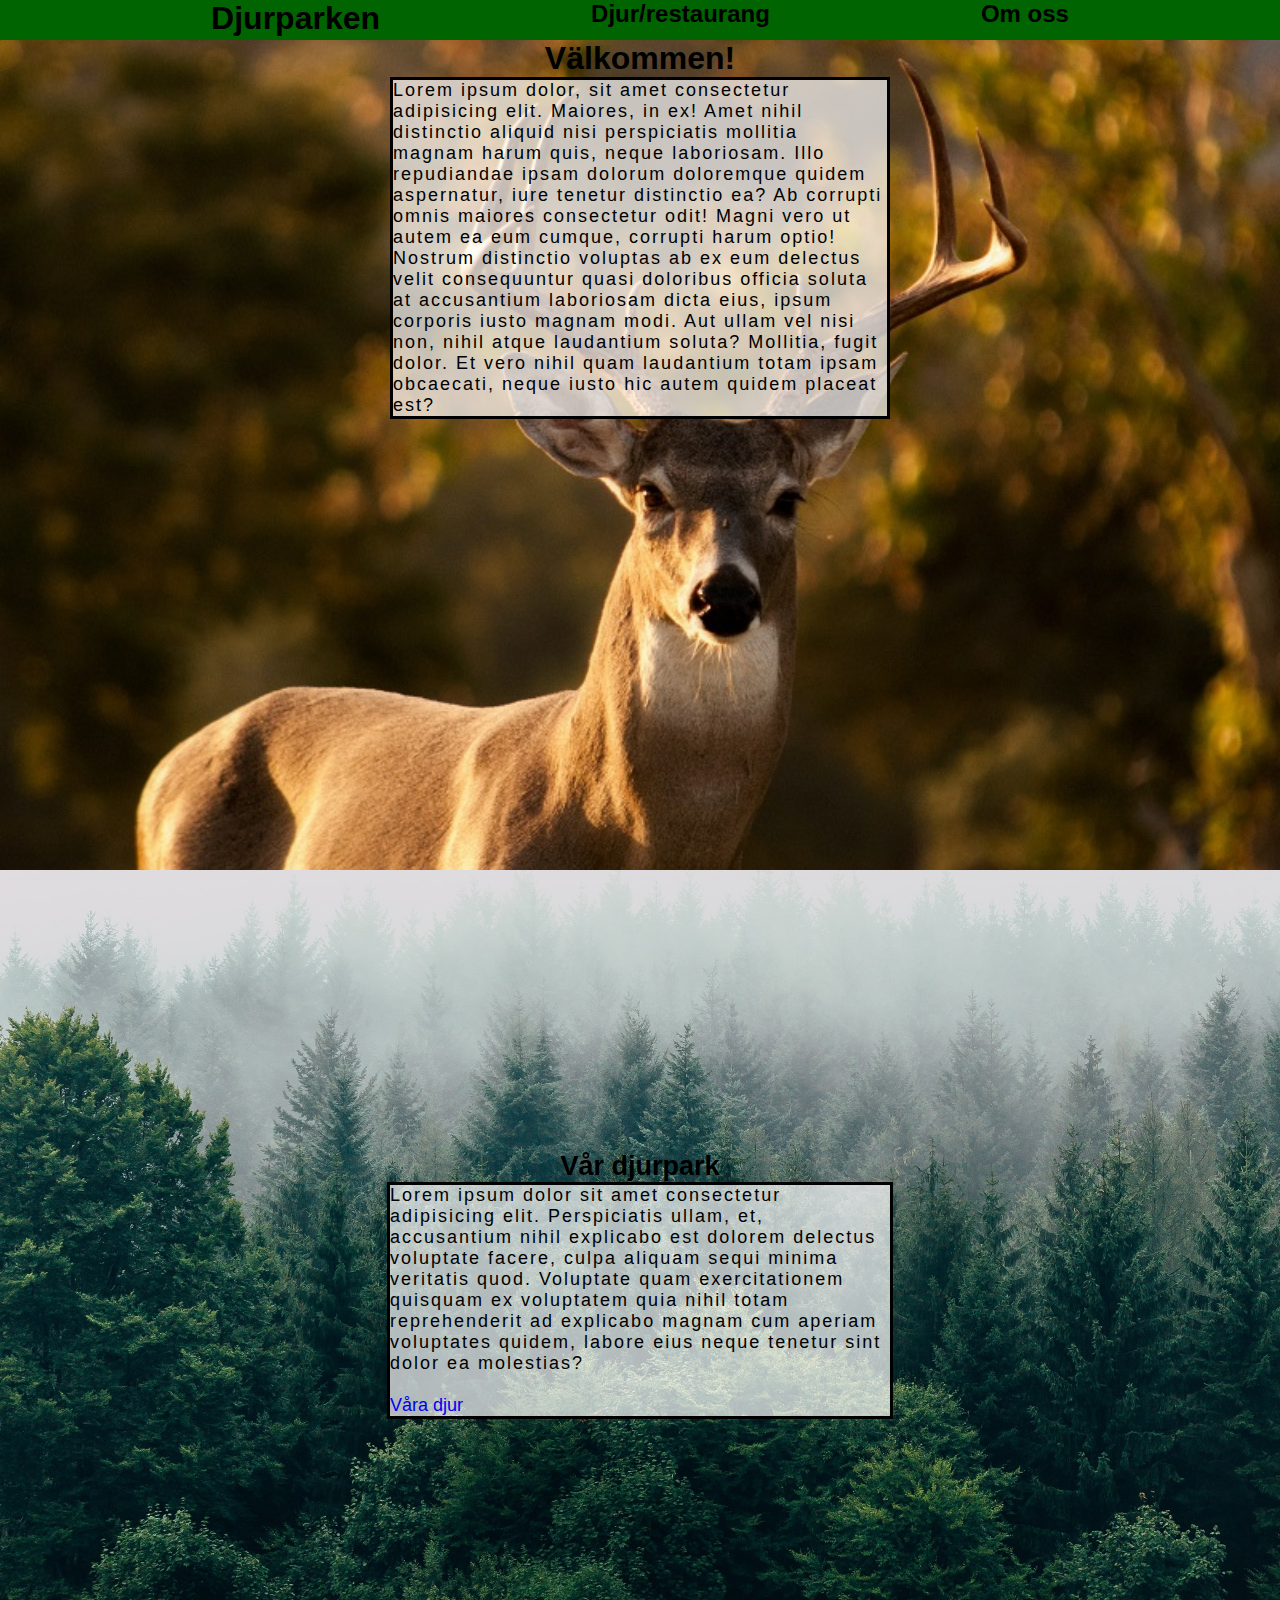
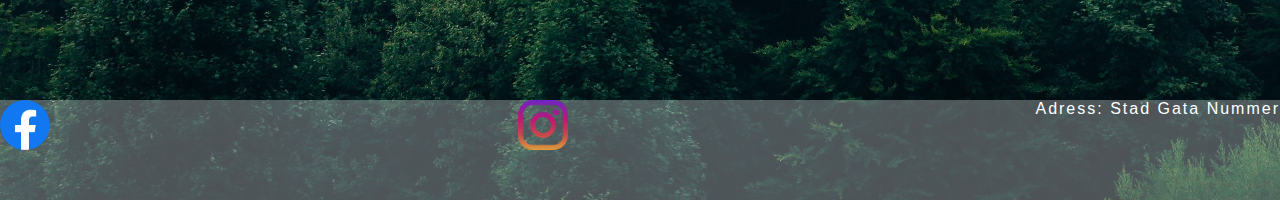
==== commit 632898ac: "Många saker har ändrats och lagts till." ====
--- a/index.html
+++ b/index.html
@@ -47,6 +47,7 @@
             ad explicabo magnam cum aperiam voluptates quidem, labore eius neque
             tenetur sint dolor ea molestias?
           </p>
+          <br>
           <a href="annat.html">Våra djur</a>
         </div>
         
@@ -54,10 +55,10 @@
 
       <footer id="footer">
         <a href="">
-          <img src="" alt="Facebook_logo" />
+          <img src="img/logos/facebook.png" alt="Facebook_logo" class="img_logo"/>
         </a>
         <a href="">
-          <img src="" alt="Instagram_logo" />
+          <img src="img/logos/instagram.png" alt="Instagram_logo" class="img_logo"/>
         </a>
         <p>Adress: Stad Gata Nummer</p>
       </footer>
--- a/css/style.css
+++ b/css/style.css
@@ -69,6 +69,7 @@
 }
 
 #welcome_text {
+    font-size: large;
     text-align: left;
     border: 3px solid black;
     border-radius: 0%;
@@ -76,6 +77,7 @@
 }
 
 #bottom {
+  font-size: large;
   display: flex;
   grid-area: bo;
   justify-content: center;
@@ -98,24 +100,30 @@
   background-color: rgba(255, 255, 255, 0.3);
 }
 
+.img_logo {
+  width: 50px;
+  height: auto;
+}
+
 /* Page 2 */
 
 #grid_wrapper2 {
   height: auto;
   display: grid;
-  grid-template-rows: 40px 1fr 1fr;
-  grid-template-columns: 1fr, 1fr;
+  grid-template-rows: 40px 1fr 1fr minmax(50px, 100px);
+  grid-template-columns: 1fr 1fr;
 
   grid-template-areas:
     "na2 na2"
     "an an"
-    "re ti";
+    "re ti"
+    "fo2 fo2";
 
     background-image: url("../img/backgrounds/rainforest.jpg");
     background-size: cover;
     background-repeat: no-repeat;
-	background-position: center;
-	background-blend-mode: darken;
+	  background-position: center;
+	  background-blend-mode: darken;
 }
 
 #navbar2 {
@@ -155,7 +163,7 @@
 #restaurant {
     grid-area: re;
     text-align: center;
-	  background-color: rgba(255, 255, 255, 0.3);
+	  background-color: rgba(255, 255, 255, 1);
 	  border: 3px solid black;
 }
 
@@ -185,18 +193,28 @@
   align-items: center;
 }
 
+#footer2 {
+  grid-area: fo2;
+  display: flex;
+  justify-content: space-between;
+  text-align: left;
+  color: white;
+  background-color: rgba(255, 255, 255, 0.3);
+}
+
 /* Page 3 */
 
 #grid_wrapper3 {
 	height: 100vh;
   	display: grid;
-  	grid-template-rows: 40px 1fr 1fr;
-  	grid-template-columns: 1fr, 1fr;
+  	grid-template-rows: 40px 1fr 1fr minmax(50px, 100px);
+  	grid-template-columns: 1fr 1fr;
 
   	grid-template-areas:
   	"na na"
   	"in in"  
-  	"em em";
+  	"em em"
+    "fo3 fo3";
 }
 
 #navbar3 {
@@ -217,28 +235,50 @@
   flex-direction: row;
   align-items: center;
   text-align: left;
-  justify-content: space-around;
-  
-}
-
-#employees {
-  	grid-area: em;
+  justify-content: center;
 }
 
 p {
   text-overflow: ellipsis;
-  max-width: 300px;
+  max-width: 500px;
   letter-spacing: 2px;
 }
 
 #img_papegoja {
-  width: 600px;
+  width: 200px;
   height: auto;
   position: relative;
-  left: 300px;
-  bottom: 90px;
+  left: 20px;
 }
 
 .header_center {
   text-align: center;
+}
+
+#employees {
+  grid-area: em;
+
+}
+
+#employee_cards {
+  display: flex;
+  flex-wrap: wrap;
+  justify-content: center;
+  flex-direction: row;
+}
+
+.employee {
+  display: flex;
+    text-align: center;
+    flex-direction: column;
+    margin: 10px;
+}
+
+#footer3 {
+  grid-area: fo3;
+  display: flex;
+  justify-content: space-between;
+  text-align: left;
+  color: black;
+  background-color: rgba(255, 255, 255, 0.3);
 }